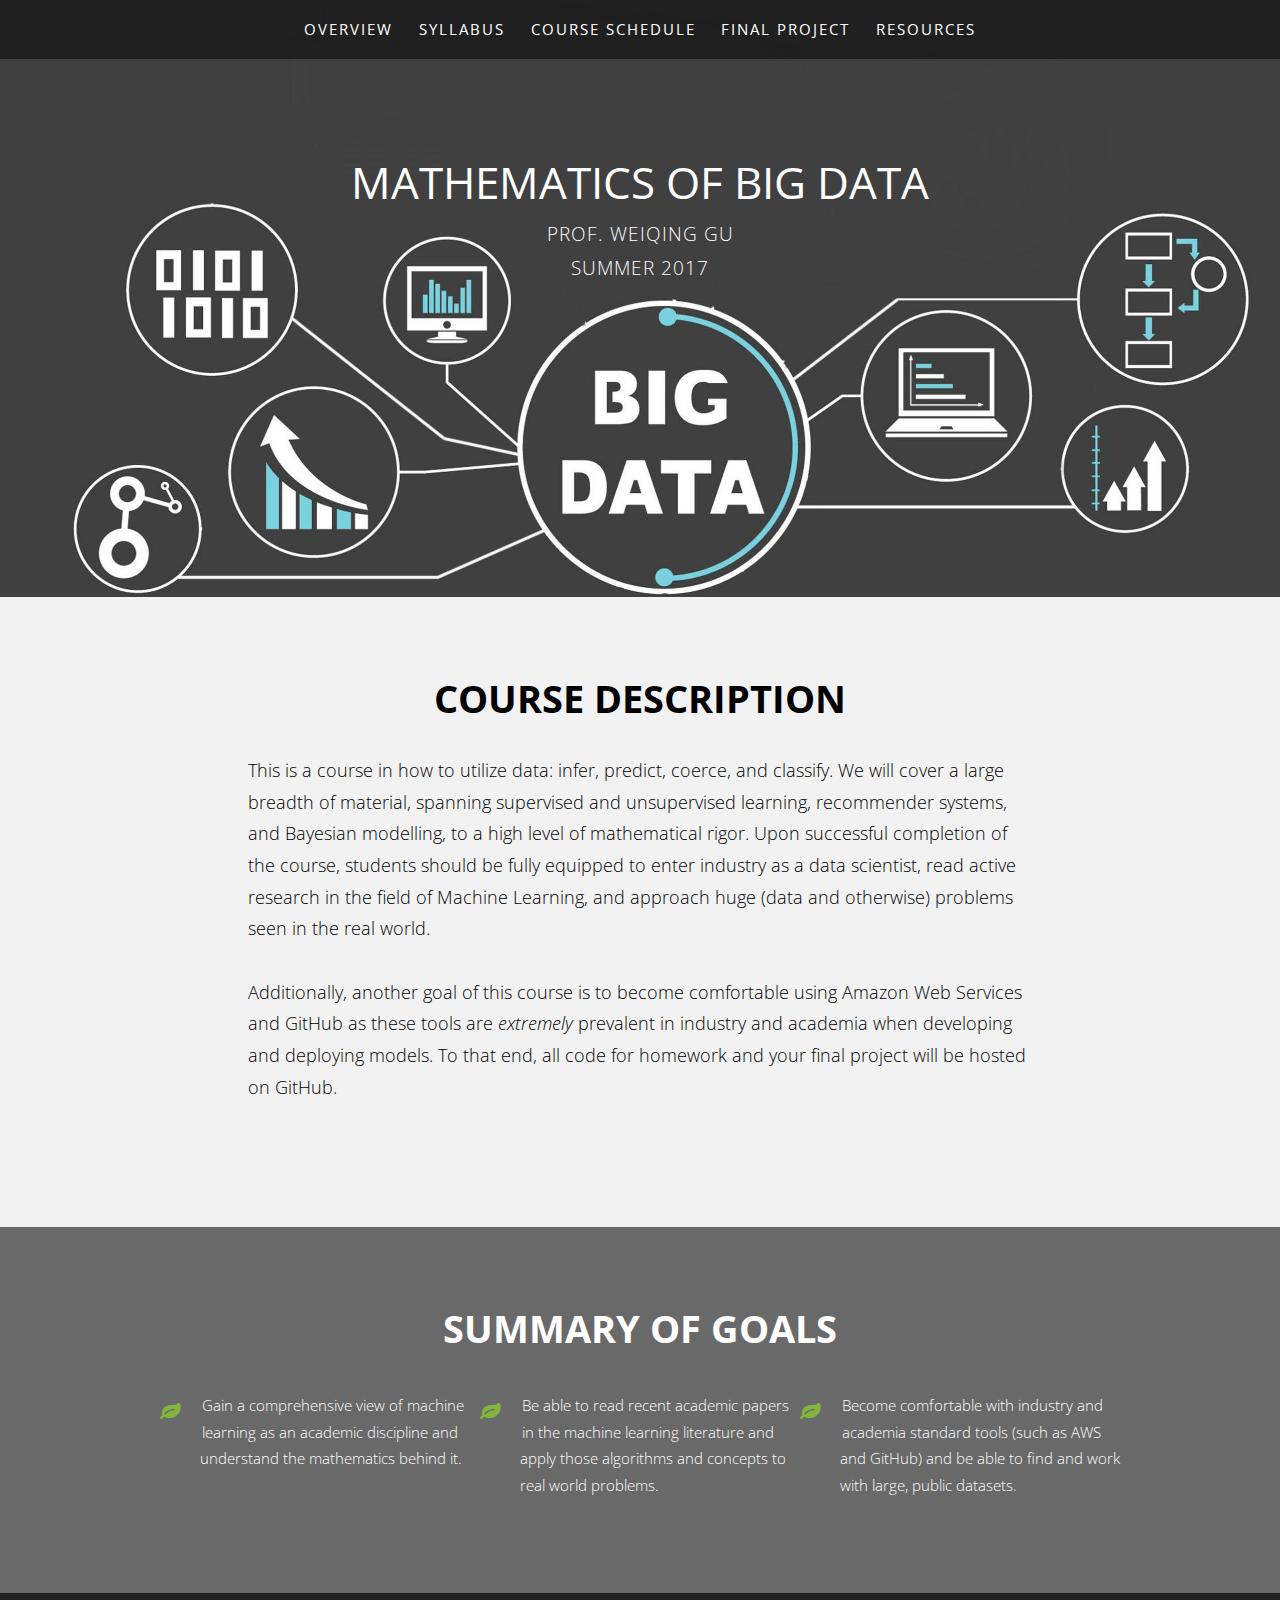
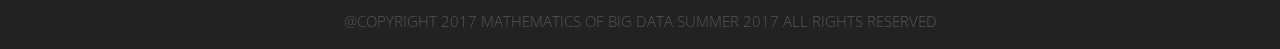
==== index.html @ e33514ff "first commit" ====
<!DOCTYPE HTML>
<!--
	Solarize by TEMPLATED
	templated.co @templatedco
	Released for free under the Creative Commons Attribution 3.0 license (templated.co/license)
-->

<html>
	<head>
		<title>MATH189 SU17</title>
		<meta http-equiv="content-type" content="text/html; charset=utf-8" />
		<meta name="description" content="" />
		<meta name="keywords" content="" />
		<!--[if lte IE 8]><script src="css/ie/html5shiv.js"></script><![endif]-->
		<script src="js/jquery.min.js"></script>
		<script src="js/jquery.dropotron.min.js"></script>
		<script src="js/skel.min.js"></script>
		<script src="js/skel-layers.min.js"></script>
		<script src="js/init.js"></script>
		<noscript>
			<link rel="stylesheet" href="css/skel.css" />
			<link rel="stylesheet" href="css/style.css" />
		</noscript>
		<!--[if lte IE 8]><link rel="stylesheet" href="css/ie/v8.css" /><![endif]-->
	</head>
	<body class="homepage">

		<!-- Header Wrapper -->
			<div class="wrapper style1">

			<!-- Header -->
				<div id="header">
					<div class="container">

						<!-- Logo -->
							<h1><a href="#" id="logo">Big Data</a></h1>

						<!-- Nav -->
							<nav id="nav">
								<ul>
									<li class="active"><a href="index.html">Overview</a></li>
									<li><a href="syllabus.html">Syllabus</a></li>
									<li><a href="schedule.html">Course Schedule</a></li>
									<li><a href="project.html">Final Project</a></li>
									<li><a href="resources.html">Resources</a></li>
								</ul>
							</nav>

					</div>
				</div>


			<!-- Banner -->
				<div id="banner">
					<section class="container">
						<h2>Mathematics of Big Data</h2>
						<p>Prof. Weiqing Gu<br> Summer 2017</p>
						<span> </span>
						<span> </span>
						<span> </span>
						<span> </span>
						<span> </span>
						<span> </span>
					</section>
				</div>

			</div>


			<!-- Course Overview -->
				<div class="wrapper style3">
					<section class="container">
						<header class="major">
							<h2>Course Description</h2>
						</header>
						<p>
							This is a course in how to utilize data: infer,
            	predict, coerce, and classify. We will cover a large
            	breadth of material, spanning supervised and unsupervised
            	learning, recommender systems, and
            	Bayesian modelling, to a high level of mathematical
            	rigor. Upon successful completion of the course, students
            	should be fully equipped to enter industry as a data
            	scientist, read active research in the field of Machine
            	Learning, and approach huge (data and otherwise) problems
            	seen in the real world.<br> <br>

            	Additionally, another goal of this course is to become
            	comfortable using Amazon Web Services and GitHub as
            	these tools are <i>extremely</i> prevalent in industry
            	and academia when developing and deploying models. To
            	that end, all code for homework and your final project
            	will be hosted on GitHub.</p>
					</section>
				</div>



		<!-- Section Three -->
			<div class="wrapper style4">
				<section class="container">

					<header class="major">
						<h2>Summary of Goals</h2>
					</header>

					<div class="row flush">

						<div class="4u">
							<ul class="special-icons">
								<li>
									<span class="fa fa-leaf"></span>
									<p>
										Gain a comprehensive view of machine learning
                		as an academic discipline and understand the
                		mathematics behind it.
									</p>
								</li>
							</ul>
						</div>

						<div class="4u">
							<ul class="special-icons">
								<li>
									<span class="fa fa-leaf"></span>
									<p>
										Be able to read recent academic papers in
                		the machine learning literature and apply
                		those algorithms and concepts to real
                		world problems.
									</p>
								</li>
							</ul>
						</div>

						<div class="4u">
							<ul class="special-icons">
								<li>
									<span class="fa fa-leaf"></span>
									<p>
										Become comfortable with industry and academia
                		standard tools (such as AWS and GitHub) and be
                		able to find and work with large, public datasets.
									</p>
								</li>
							</ul>
						</div>

					</div>
				</section>
			</div>


			<!-- Copyright -->
				<div id="copyright">
					@Copyright 2017 Mathematics of Big Data Summer 2017 All Rights Reserved
				</div>
		</div>

	</body>
</html>
---- css/skel.css ----
/* Resets (http://meyerweb.com/eric/tools/css/reset/ | v2.0 | 20110126 | License: none (public domain)) */

	html,body,div,span,applet,object,iframe,h1,h2,h3,h4,h5,h6,p,blockquote,pre,a,abbr,acronym,address,big,cite,code,del,dfn,em,img,ins,kbd,q,s,samp,small,strike,strong,sub,sup,tt,var,b,u,i,center,dl,dt,dd,ol,ul,li,fieldset,form,label,legend,table,caption,tbody,tfoot,thead,tr,th,td,article,aside,canvas,details,embed,figure,figcaption,footer,header,hgroup,menu,nav,output,ruby,section,summary,time,mark,audio,video{margin:0;padding:0;border:0;font-size:100%;font:inherit;vertical-align:baseline;}article,aside,details,figcaption,figure,footer,header,hgroup,menu,nav,section{display:block;}body{line-height:1;}ol,ul{list-style:none;}blockquote,q{quotes:none;}blockquote:before,blockquote:after,q:before,q:after{content:'';content:none;}table{border-collapse:collapse;border-spacing:0;}body{-webkit-text-size-adjust:none}

/* Box Model */

	*, *:before, *:after {
		-moz-box-sizing: border-box;
		-webkit-box-sizing: border-box;
		box-sizing: border-box;
	}

/* Container */

	body {
		/* min-width: (containers) */
		min-width: 1200px;
	}

	.container {
		margin-left: auto;
		margin-right: auto;
		
		/* width: (containers) */
		width: 1200px;
	}

	/* Modifiers */
	
		.container.small {
			/* width: (containers) * 0.75; */
			width: 900px;
		}

		.container.big {
			width: 100%;

			/* max-width: (containers) * 1.25; */
			max-width: 1500px;

			/* min-width: (containers); */
			min-width: 1200px;
		}

/* Grid */

	.\31 2u { width: 100% }
	.\31 1u { width: 91.6666666667% }
	.\31 0u { width: 83.3333333333% }
	.\39 u { width: 75% }
	.\38 u { width: 66.6666666667% }
	.\37 u { width: 58.3333333333% }
	.\36 u { width: 50% }
	.\35 u { width: 41.6666666667% }
	.\34 u { width: 33.3333333333% }
	.\33 u { width: 25% }
	.\32 u { width: 16.6666666667% }
	.\31 u { width: 8.3333333333% }
	.\-11u { margin-left: 91.6666666667% }
	.\-10u { margin-left: 83.3333333333% }
	.\-9u { margin-left: 75% }
	.\-8u { margin-left: 66.6666666667% }
	.\-7u { margin-left: 58.3333333333% }
	.\-6u { margin-left: 50% }
	.\-5u { margin-left: 41.6666666667% }
	.\-4u { margin-left: 33.3333333333% }
	.\-3u { margin-left: 25% }
	.\-2u { margin-left: 16.6666666667% }
	.\-1u { margin-left: 8.3333333333% }

	/* Rows */

		.row > * {
			float: left;
		}

		.row:after {
			content: '';
			display: block;
			clear: both;
			height: 0;
		}

		.row:first-child > * {
			padding-top: 0 !important;
		}

		/* Normal */

			.row > * {
				/* padding-left: (gutters) */
				padding-left: 40px;
			}

			.row + .row > * {
				/* padding: (gutters) 0 0 (gutters) */
				padding: 40px 0 0 40px;
			}

			.row {
				/* margin-left: -(gutters) */
				margin-left: -40px;
			}

		/* Flush */

			.row.flush > * {
				padding-left: 0;
			}

			.row + .row.flush > * {
				padding: 0;
			}

			.row.flush {
				margin-left: 0;
			}

		/* Quarter */

			.row.quarter > * {
				/* padding-left: (gutters * 0.25) */
				padding-left: 10px;
			}

			.row + .row.quarter > * {
				/* padding: (gutters * 0.25) 0 0 (gutters * 0.25) */
				padding: 10px 0 0 10px;
			}

			.row.quarter {
				/* margin-left: -(gutters * 0.25) */
				margin-left: -10px;
			}

		/* Half */

			.row.half > * {
				/* padding-left: (gutters * 0.5) */
				padding-left: 20px;
			}

			.row + .row.half > * {
				/* padding: (gutters * 0.5) 0 0 (gutters * 0.5) */
				padding: 20px 0 0 20px;
			}

			.row.half {
				/* margin-left: -(gutters * 0.5) */
				margin-left: -20px;
			}

		/* One and (a) Half */

			.row.oneandhalf > * {
				/* padding-left: (gutters * 1.5) */
				padding-left: 60px;
			}

			.row + .row.oneandhalf > * {
				/* padding: (gutters * 1.5) 0 0 (gutters * 1.5) */
				padding: 60px 0 0 60px;
			}

			.row.oneandhalf {
				/* margin-left: -(gutters * 1.5) */
				margin-left: -60px;
			}

		/* Double */

			.row.double > * {
				/* padding-left: (gutters * 2) */
				padding-left: 80px;
			}

			.row + .row.double > * {
				/* padding: (gutters * 2) 0 0 (gutters * 2) */
				padding: 80px 0 0 80px;
			}

			.row.double {
				/* margin-left: -(gutters * 2) */
				margin-left: -80px;
			}
---- css/style.css ----
@import url("font-awesome.min.css");
@import url("http://fonts.googleapis.com/css?family=Open+Sans:300,400,600,700,800");

/*
	Solarize by TEMPLATED
	templated.co @templatedco
	Released for free under the Creative Commons Attribution 3.0 license (templated.co/license)
*/

/* Basic */

	body {
		background: #222222;
	}

		body.loading * {
			-moz-transition: none !important;
			-webkit-transition: none !important;
			-o-transition: none !important;
			-ms-transition: none !important;
			transition: none !important;
			-moz-animation: none !important;
			-webkit-animation: none !important;
			-o-animation: none !important;
			-ms-animation: none !important;
			animation: none !important;
		}

	body, input, select, textarea {
		color: #555555;
		font-family: 'Open Sans', sans-serif;
		font-size: 12pt;
		font-weight: 300;
		line-height: 1.65em;
	}

	a {
		color: #82b440;
		text-decoration: underline;
	}

	strong, b {
		font-weight: 700;
	}

	em, i {
		font-style: italic;
	}

	p, ul, ol, dl, table, blockquote {
		margin: 0 0 2em 0;
	}

	p {
		line-height: 1.8em;
	}

		p.medium {
			font-size: 1.4em;
		}

	h1, h2, h3, h4, h5, h6 {
		color: inherit;
		font-weight: 700;
	}

		h1 a, h2 a, h3 a, h4 a, h5 a, h6 a {
			color: inherit;
			text-decoration: none;
		}

	h2 {
		font-size: 1.5em;
	}

	h3 {
		font-size: 1.25em;
	}

	sub {
		font-size: 0.8em;
		position: relative;
		top: 0.5em;
	}

	sup {
		font-size: 0.8em;
		position: relative;
		top: -0.5em;
	}

	hr {
		border-top: solid 1px #82b440;
		border: 0;
		margin-bottom: 1.5em;
	}

	blockquote {
		border-left: solid 0.5em #82b440;
		font-style: italic;
		padding: 1em 0 1em 2em;
	}

	section.special, article.special {
		text-align: center;
	}

	header.major {
		padding-bottom: 3em;
		text-align: center;
		text-transform: uppercase;
	}

		header.major h2 {
			font-size: 2.6em;
			font-weight: 700;
		}

		header.major .byline {
			display: block;
			padding-top: 1em;
			letter-spacing: 1px;
			font-size: 1.4em;
		}

	footer > :last-child {
		margin-bottom: 0;
	}

	footer.major {
		padding-top: 3em;
	}

/* Form */

	input[type="text"],
	input[type="password"],
	input[type="email"],
	textarea {
		-moz-appearance: none;
		-webkit-appearance: none;
		-o-appearance: none;
		-ms-appearance: none;
		appearance: none;
		background: none;
		border: solid 1px #82b440;
		color: inherit;
		display: block;
		outline: 0;
		padding: 0.75em;
		text-decoration: none;
		width: 100%;
	}

		input[type="text"]:focus,
		input[type="password"]:focus,
		input[type="email"]:focus,
		textarea:focus {
			border-color: #82b440;
		}

	input[type="text"],
	input[type="password"],
	input[type="email"] {
		line-height: 1em;
	}

	::-webkit-input-placeholder {
		color: inherit;
		opacity: 0.5;
		position: relative;
		top: 3px;
	}

	:-moz-placeholder {
		color: inherit;
		opacity: 0.5;
	}

	::-moz-placeholder {
		color: inherit;
		opacity: 0.5;
	}

	:-ms-input-placeholder {
		color: inherit;
		opacity: 0.5;
	}

	.formerize-placeholder {
		color: rgba(85, 85, 85, 0.5) !important;
	}

/* Image */

	.image {
		border: 0;
		position: relative;
	}

		.image.fit {
			display: block;
		}

			.image.fit img {
				display: block;
				width: 100%;
			}

		.image.feature {
			display: block;
			margin: 0 0 2em 0;
		}

			.image.feature img {
				display: block;
				width: 100%;
			}

/* Icon */

	.icon {
		position: relative;
	}

		.icon:before {
			content: "";
			-moz-osx-font-smoothing: grayscale;
			-webkit-font-smoothing: antialiased;
			font-family: FontAwesome;
			font-style: normal;
			font-weight: normal;
			text-transform: none !important;
		}

		.icon > .label {
			display: none;
		}

/* Lists */

	ol.default {
		list-style: decimal;
		padding-left: 1.25em;
	}

		ol.default li {
			padding-left: 0.25em;
		}

	ul.default {
		margin: 0;
		padding: 0;
		list-style: none;
	}

		ul.default li {
			padding: 0.40em 0em;
		}

	ul.icons {
		cursor: default;
		padding-bottom: 2em;
	}

		ul.icons li {
			display: inline-block;
			line-height: 1em;
			padding: 0.5em 1em;
		}

			ul.icons li:first-child {
				padding-left: 0;
			}

			ul.icons li span {
				display: none;
			}

			ul.icons li a {
				text-decoration: none;
				font-size: 2em;
				color: inherit;
				opacity: 0.2;
				-moz-transition: all 0.35s ease-in-out;
				-webkit-transition: all 0.35s ease-in-out;
				-o-transition: all 0.35s ease-in-out;
				-ms-transition: all 0.35s ease-in-out;
				transition: all 0.35s ease-in-out;
			}

			ul.icons li a:hover {
				color: inherit;
				opacity: 1;
			}

	ul.actions {
		cursor: default;
	}

		ul.actions:last-child {
			margin-bottom: 0;
		}

		ul.actions li {
			display: inline-block;
			padding: 0 0 0 1.5em;
		}

			ul.actions li:first-child {
				padding: 0;
			}

		ul.actions.vertical li {
			display: block;
			padding: 1.5em 0 0 0;
		}

			ul.actions.vertical li:first-child {
				padding: 0;
			}

	ul.special-icons {
		margin: 0em;
		padding: 0em;
	}

		ul.special-icons > li {
			position: relative;
			padding: 0.50em 0em 0.50em 0em;
		}

		ul.special-icons > li:before {
			position: absolute;
			left: 0;
			top: 2em;
			display: block;
			background: none;
			font-size: 2em;
			border-radius: 5px;
		}

		ul.special-icons > li:first-child {
			border-top: none;
		}

		ul.special-icons h3 {
			margin-bottom: 0.80em;
			line-height: 2em;
			text-transform: uppercase;
			font-weight: 700;
			font-size: 1.2em;
		}

		ul.special-icons span {
			line-height: 190%;
		}

		ul.special-icons .fa {
			float: left;
			display: inline-block;
			padding-right: 1em;
			font-size: 1.4em;
			color: #82b440;
		}

		ul.special-icons p {
			padding-left: 2.7em;
		}

/* Tables */

	table {
		width: 100%;
	}

		table.default {
			width: 100%;
		}

			table.default tbody tr {
				border-bottom: solid 1px #82b440;
			}

			table.default td {
				padding: 0.5em 1em 0.5em 1em;
			}

			table.default th {
				font-weight: 700;
				padding: 0.5em 1em 0.5em 1em;
				text-align: left;
			}

			table.default thead {
				background: #555555;
				color: #fff;
			}

/* Button */

	input[type="submit"],
	input[type="reset"],
	input[type="button"],
	.button {
		-moz-appearance: none;
		-webkit-appearance: none;
		-o-appearance: none;
		-ms-appearance: none;
		appearance: none;
		background: none;
		border-radius: none;
		border: 2px solid;
		border-color: #82b440;
		color: #82b440;
		cursor: pointer;
		display: inline-block;
		padding: 0.90em 1.2em;
		letter-spacing: 1px;
		text-align: center;
		text-decoration: none;
		text-transform: uppercase;
		font-size: 1.4em;
		-moz-transition: all 0.35s ease-in-out;
		-webkit-transition: all 0.35s ease-in-out;
		-o-transition: all 0.35s ease-in-out;
		-ms-transition: all 0.35s ease-in-out;
		transition: all 0.35s ease-in-out;
	}

		input[type="submit"]:hover,
		input[type="reset"]:hover,
		input[type="button"]:hover,
		.button:hover {
			background: #82b440;
			color: white;
		}

		input[type="submit"].alt,
		input[type="reset"].alt,
		input[type="button"].alt,
		.button.alt {
			border-color: inherit;
			color: inherit;
		}

			input[type="submit"].alt:hover,
			input[type="reset"].alt:hover,
			input[type="button"].alt:hover,
			.button.alt:hover {
				background: white;
				color: #82b440;
			}

		input[type="submit"].fit,
		input[type="reset"].fit,
		input[type="button"].fit,
		.button.fit {
			width: 100%;
		}

		input[type="submit"].small,
		input[type="reset"].small,
		input[type="button"].small,
		.button.small {
			font-size: 0.8em;
		}

/* Wrapper */

	.wrapper {
		padding: 6em 0em 4em 0em;
	}

		.wrapper.style1 {
			padding: 0em;
			background: #222222 url(../images/bigdata.jpg) no-repeat;
			background-size: cover;
		}

		.wrapper.style2 {
			background: #f2f2f2;
		}

			.wrapper.style2 .major {
				text-align: left !important;
			}

				.wrapper.style2 .major h2 {
					display: block;
					margin-bottom: 0.70em;
					letter-spacing: 1px;
					line-height: 1.4em;
					text-transform: uppercase;
					font-size: 1.8em;
					font-weight: 400;
				}

				.wrapper.style2 .major .byline {
					letter-spacing: normal;
					line-height: 1.6em;
					text-transform: capitalize;
					font-size: 1.4em;
				}

			.wrapper.style2 h3 {
				display: block;
				margin-bottom: 1em;
				letter-spacing: 1px;
				line-height: 1.4em;
				text-transform: uppercase;
				font-size: 1.6em;
				font-weight: 400;
			}

		.wrapper.style3 {
			padding-bottom: 6em;
			background: #f2f2f2;
			color: black;
		}

			.wrapper.style3 .container {
				padding-left: 6em;
				padding-right: 6em;
			}

			.wrapper.style3 p {
				font-size: 1.2em;
			}

		.wrapper.style4 {
			background: #696969;
			color: white;
		}

		.wrapper.style5 {
			background: #82b440;
			text-align: center;
			color: white;
		}

			.wrapper.style5 .image {
				display: block;
				width: 60%;
				margin: 0em auto 2em auto;
			}

				.wrapper.style5 .image img {
					border-radius: 50%;
					border: 10px solid;
					border-color: white;
				}

		.wrapper.style6 {
			background: white;
		}

			.wrapper.style6 p {
				font-size: 1.05em;
			}

			.wrapper.style6 ul {
				margin-left: 3em;
				margin-right: 6em;
			}

			.wrapper.style6  td, th{
			    border: 1px solid black;
			    text-align: left;
			    padding: 8px
			}

			.wrapper.style6  tr:nth-child(even) {
			    background-color: #696969;
					color: white;
			}

			.wrapper.style6  thead {
					background-color: #696969;
					color: white;
			}


		.wrapper.style7 {
			background: white;
		}

			.wrapper.style7 p {
				font-size: 1.05em;
			}

			.wrapper.style7 ul {
				margin-left: 3em;
				margin-right: 6em;
			}

			.wrapper.style7  td, th{
			    border: 1px solid black;
			    text-align: left;
			    padding: 8px
			}

			.wrapper.style7  thead {
					background-color: #696969;
					color: white;
			}


/* Header */

	#header {
		color: white;
		height: 4em;
		background: rgba(0, 0, 0, 0.5);
	}

		#header .container {
			position: relative;
		}

	.homepage #logo {
		display: none;
	}

	.homepage #nav {
		position: static;
		right: none;
		text-align: center;
	}

	#logo {
		line-height: 2em;
		letter-spacing: 2px;
		text-transform: uppercase;
		font-size: 2em;
		font-weight: 400;
	}

		#logo h1 {
			display: inline-block;
			margin: 0;
			padding: 0;
		}

		#logo a {
			color: inherit;
		}

	#nav {
		position: absolute;
		top: 0;
		right: 0;
	}

		#nav > ul {
			margin: 0;
		}

			#nav > ul > li {
				border-radius: 4px;
				display: inline-block;
				margin-left: 0.5em;
				padding: 0 0.5em;
			}

				#nav > ul > li a {
					color: inherit;
					line-height: 4em;
					letter-spacing: 2px;
					text-decoration: none;
					text-transform: uppercase;
					font-weight: 400;
					font-size: 1em;
				}

				#nav > ul > li:first-child {
					margin-left: 0;
				}

				#nav > ul > li.active a {
					color: white;
				}

				#nav > ul > li > ul {
					display: none;
				}

/* Dropotron */

	.dropotron {
		top: 2em;
		background: rgba(32, 32, 32, 0.75);
		border-radius: 4px;
		color: inherit;
		min-width: 12em;
		padding: 1em 0;
		color: white;
	}

		.dropotron > li {
			line-height: 2em;
			padding: 0 1em;
		}

			.dropotron > li > a {
				color: inherit;
				letter-spacing: 2px;
				text-decoration: none;
				text-transform: uppercase;
			}

			.dropotron > li.active > a, .dropotron > li:hover > a {
				color: inherit;
			}

		.dropotron.level-0 {
			border-radius: 0 0 4px 4px;
			font-size: 1em;
			margin-left: -0.5em;
		}

/* Banner */

	#banner {
		padding: 6em 0em 3em 0em;
		text-align: center;
		text-transform: uppercase;
		color: white;
	}

		#banner .container {
			padding: 0em 8em;
		}

		#banner h2 {
			display: inline-block;
			padding: 0.50em 0.30em;
			font-size: 3em;
			font-weight: 400;
		}


		#banner span, #banner p {
			display: block;
			letter-spacing: 1px;
			text-transform: uppercase;
			font-size: 1.3em;
			font-weight: 300;
		}

		#banner span {
			padding: 1em 0em;
		}

/* Main */

	#main {
		padding: 4em 0;
	}

		#main #content .major, #main #sidebar .major {
			text-align: left;
		}

		#main #sidebar section {
			margin-top: 4em;
		}

			#main #sidebar section:first-child {
				margin-top: 0;
			}

		#main #sidebar .major {
			padding-bottom: 2em;
		}

			#main #sidebar .major h2 {
				font-size: 1.8em;
			}

/* Footer */

	#footer {
		padding: 6em 0 2em 0;
		text-align: center;
		color: white;
	}

		#footer hr {
			border-bottom: 1px solid;
			border-color: inherit;
			opacity: .05;
		}

		#footer .major h2 {
			color: inherit;
		}

		#footer .major .byline {
			color: inherit;
			opacity: .4;
		}

		#footer .copyright {
			margin-top: 3em;
			text-align: center;
		}

/* Copyright */

	#copyright {
		position: relative;
		text-transform: uppercase;
		text-align: center;
		padding: 1em 0em 1em 0em;
		color: inherit;
		opacity: 1.0;
	}

		#copyright a {
			text-decoration: none;
			color: inherit;
		}

/* Extra */

	#extra1 h2 {
		display: block;
		margin-bottom: 1em;
		letter-spacing: 1px;
		line-height: 1.4em;
		text-transform: uppercase;
		font-size: 1.8em;
		font-weight: 400;
	}

	#extra1 h3 {
		display: block;
		margin-bottom: 1em;
		letter-spacing: 1px;
		line-height: 1.4em;
		text-transform: uppercase;
		font-size: 1.6em;
		font-weight: 400;
	}

/* Team */

	#team h3 {
		margin-bottom: 0.50em;
		letter-spacing: 2px;
		text-transform: uppercase;
		font-weight: 700;
	}
---- css/ie/v8.css ----
/*
	Solarize by TEMPLATED
	templated.co @templatedco
	Released for free under the Creative Commons Attribution 3.0 license (templated.co/license)
*/

/* Header */

	#header {
		background: #4c4c4c;
	}

/* Wrapper */

	.wrapper.style5 .image img {
		position: relative;
		-ms-behavior: url("css/ie/PIE.htc");
	}

/* Dropotron */

	.dropotron {
		background: #4c4c4c;
	}

/* Copyright */

	#copyright .container {
		border-color: #303030;
	}
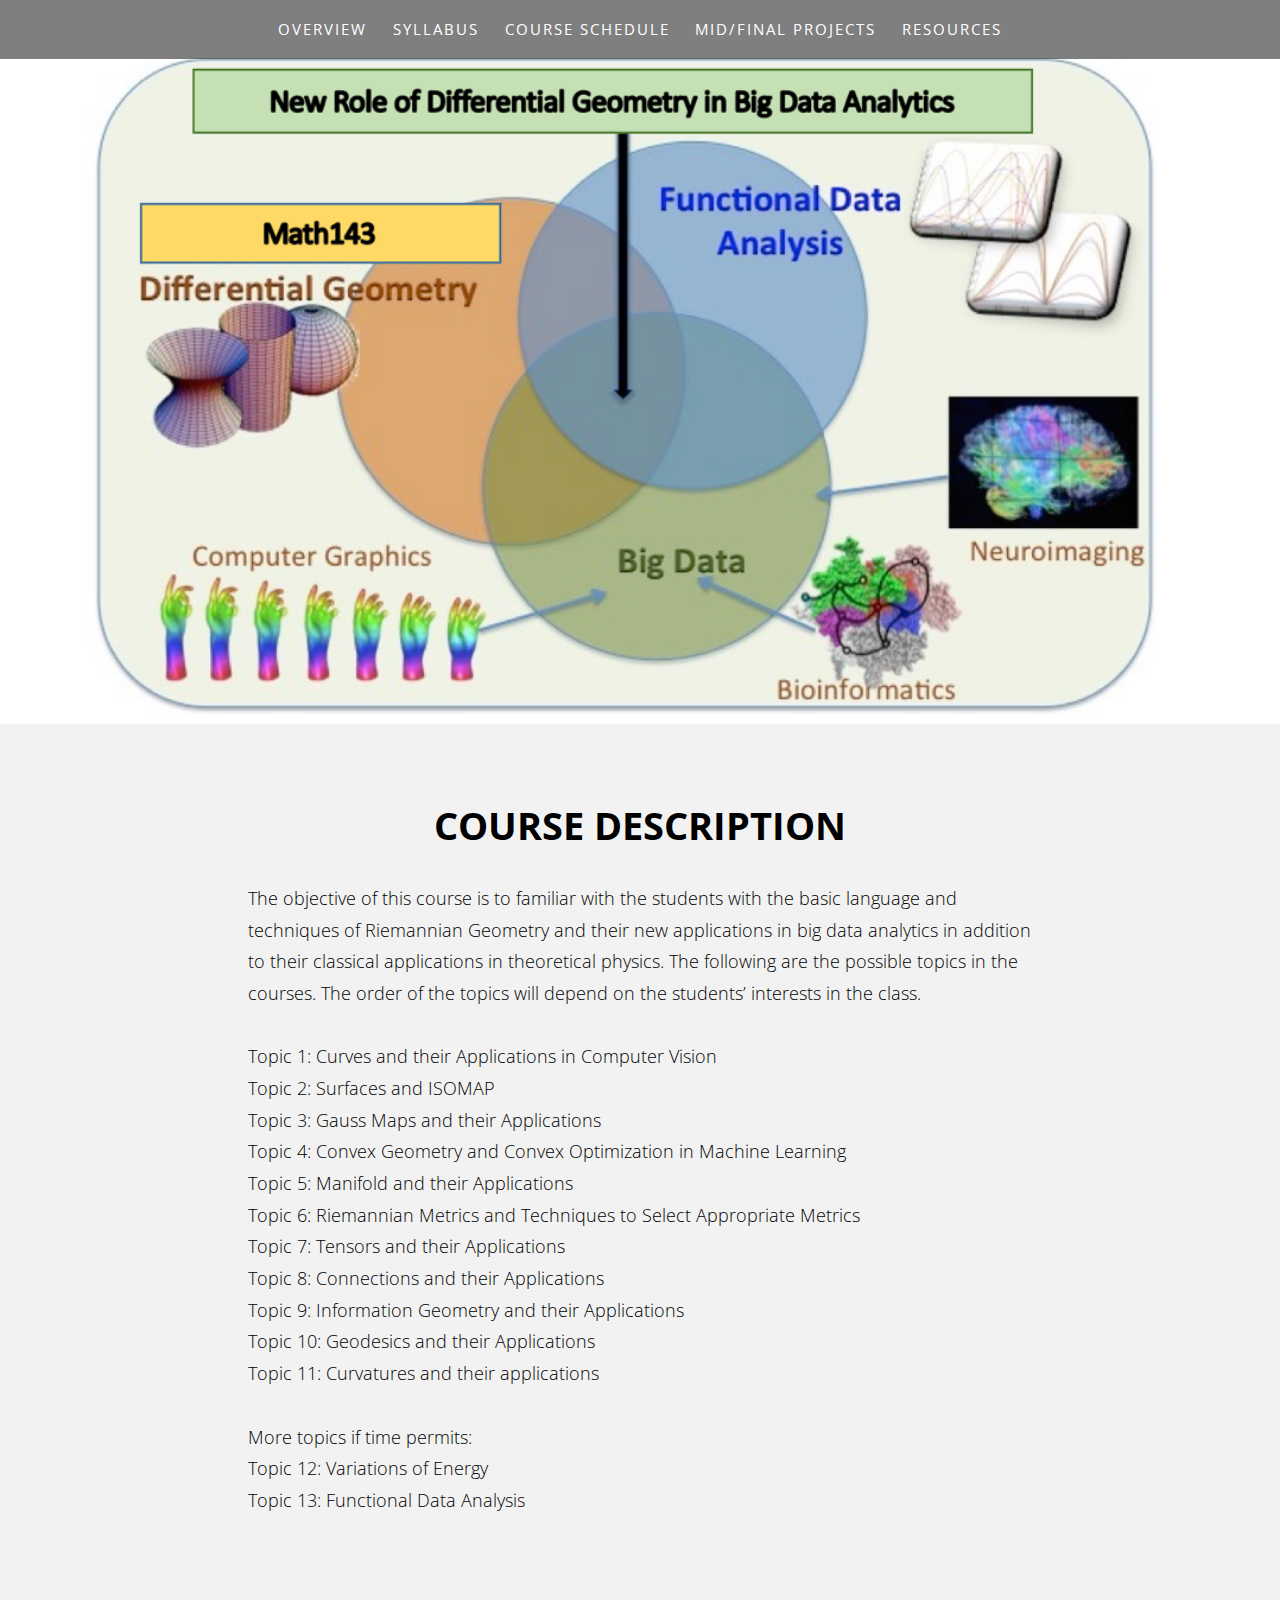
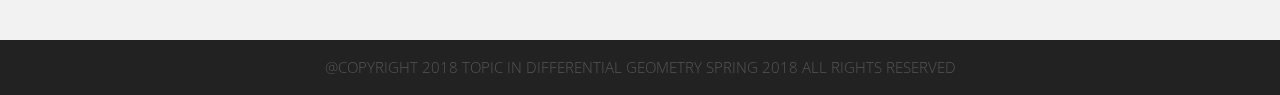
==== commit 8886d4d8: "initial changes" ====
--- a/index.html
+++ b/index.html
@@ -7,7 +7,7 @@
 
 <html>
 	<head>
-		<title>MATH189 SU17</title>
+		<title>MATH143 SP18</title>
 		<meta http-equiv="content-type" content="text/html; charset=utf-8" />
 		<meta name="description" content="" />
 		<meta name="keywords" content="" />
@@ -41,7 +41,7 @@
 									<li class="active"><a href="index.html">Overview</a></li>
 									<li><a href="syllabus.html">Syllabus</a></li>
 									<li><a href="schedule.html">Course Schedule</a></li>
-									<li><a href="project.html">Final Project</a></li>
+									<li><a href="project.html">Mid/Final Projects</a></li>
 									<li><a href="resources.html">Resources</a></li>
 								</ul>
 							</nav>
@@ -53,8 +53,14 @@
 			<!-- Banner -->
 				<div id="banner">
 					<section class="container">
-						<h2>Mathematics of Big Data</h2>
-						<p>Prof. Weiqing Gu<br> Summer 2017</p>
+						<span> </span>
+						<span> </span>
+						<span> </span>
+						<span> </span>
+						<span> </span>
+						<span> </span>
+						<span> </span>
+						<span> </span>
 						<span> </span>
 						<span> </span>
 						<span> </span>
@@ -74,87 +80,38 @@
 							<h2>Course Description</h2>
 						</header>
 						<p>
-							This is a course in how to utilize data: infer,
-            	predict, coerce, and classify. We will cover a large
-            	breadth of material, spanning supervised and unsupervised
-            	learning, recommender systems, and
-            	Bayesian modelling, to a high level of mathematical
-            	rigor. Upon successful completion of the course, students
-            	should be fully equipped to enter industry as a data
-            	scientist, read active research in the field of Machine
-            	Learning, and approach huge (data and otherwise) problems
-            	seen in the real world.<br> <br>
+							The objective of this course is to familiar with the students
+							with the basic language and techniques of Riemannian Geometry
+							and their new applications in big data analytics in addition
+							to their classical applications in theoretical physics.
+							The following are the possible topics in the courses. The order
+							of the topics will depend on the students’ interests in the class.
+							<br><br>
+							Topic 1: Curves and their Applications in Computer Vision <br>
+							Topic 2: Surfaces and ISOMAP<br>
+							Topic 3: Gauss Maps and their Applications<br>
+							Topic 4: Convex Geometry and Convex Optimization in Machine Learning<br>
+							Topic 5: Manifold and their Applications <br>
+							Topic 6: Riemannian Metrics and Techniques to Select Appropriate Metrics <br>
+							Topic 7: Tensors and their Applications <br>
+							Topic 8: Connections and their Applications <br>
+							Topic 9: Information Geometry and their Applications<br>
+							Topic 10: Geodesics and their Applications<br>
+							Topic 11: Curvatures and their applications<br><br>
 
-            	Additionally, another goal of this course is to become
-            	comfortable using Amazon Web Services and GitHub as
-            	these tools are <i>extremely</i> prevalent in industry
-            	and academia when developing and deploying models. To
-            	that end, all code for homework and your final project
-            	will be hosted on GitHub.</p>
+							More topics if time permits:<br>
+							Topic 12: Variations of Energy <br>
+							Topic 13: Functional Data Analysis
+						  </p>
 					</section>
 				</div>
 
 
 
-		<!-- Section Three -->
-			<div class="wrapper style4">
-				<section class="container">
-
-					<header class="major">
-						<h2>Summary of Goals</h2>
-					</header>
-
-					<div class="row flush">
-
-						<div class="4u">
-							<ul class="special-icons">
-								<li>
-									<span class="fa fa-leaf"></span>
-									<p>
-										Gain a comprehensive view of machine learning
-                		as an academic discipline and understand the
-                		mathematics behind it.
-									</p>
-								</li>
-							</ul>
-						</div>
-
-						<div class="4u">
-							<ul class="special-icons">
-								<li>
-									<span class="fa fa-leaf"></span>
-									<p>
-										Be able to read recent academic papers in
-                		the machine learning literature and apply
-                		those algorithms and concepts to real
-                		world problems.
-									</p>
-								</li>
-							</ul>
-						</div>
-
-						<div class="4u">
-							<ul class="special-icons">
-								<li>
-									<span class="fa fa-leaf"></span>
-									<p>
-										Become comfortable with industry and academia
-                		standard tools (such as AWS and GitHub) and be
-                		able to find and work with large, public datasets.
-									</p>
-								</li>
-							</ul>
-						</div>
-
-					</div>
-				</section>
-			</div>
-
-
 			<!-- Copyright -->
 				<div id="copyright">
-					@Copyright 2017 Mathematics of Big Data Summer 2017 All Rights Reserved
-				</div>
+					@Copyright 2018 Topic in Differential Geometry Spring 2018 All Rights Reserved
+					</div>
 		</div>
 
 	</body>
--- a/css/style.css
+++ b/css/style.css
@@ -474,7 +474,7 @@
 
 		.wrapper.style1 {
 			padding: 0em;
-			background: #222222 url(../images/bigdata.jpg) no-repeat;
+			background: #222222 url(../images/diff.jpg) no-repeat;
 			background-size: cover;
 		}
 
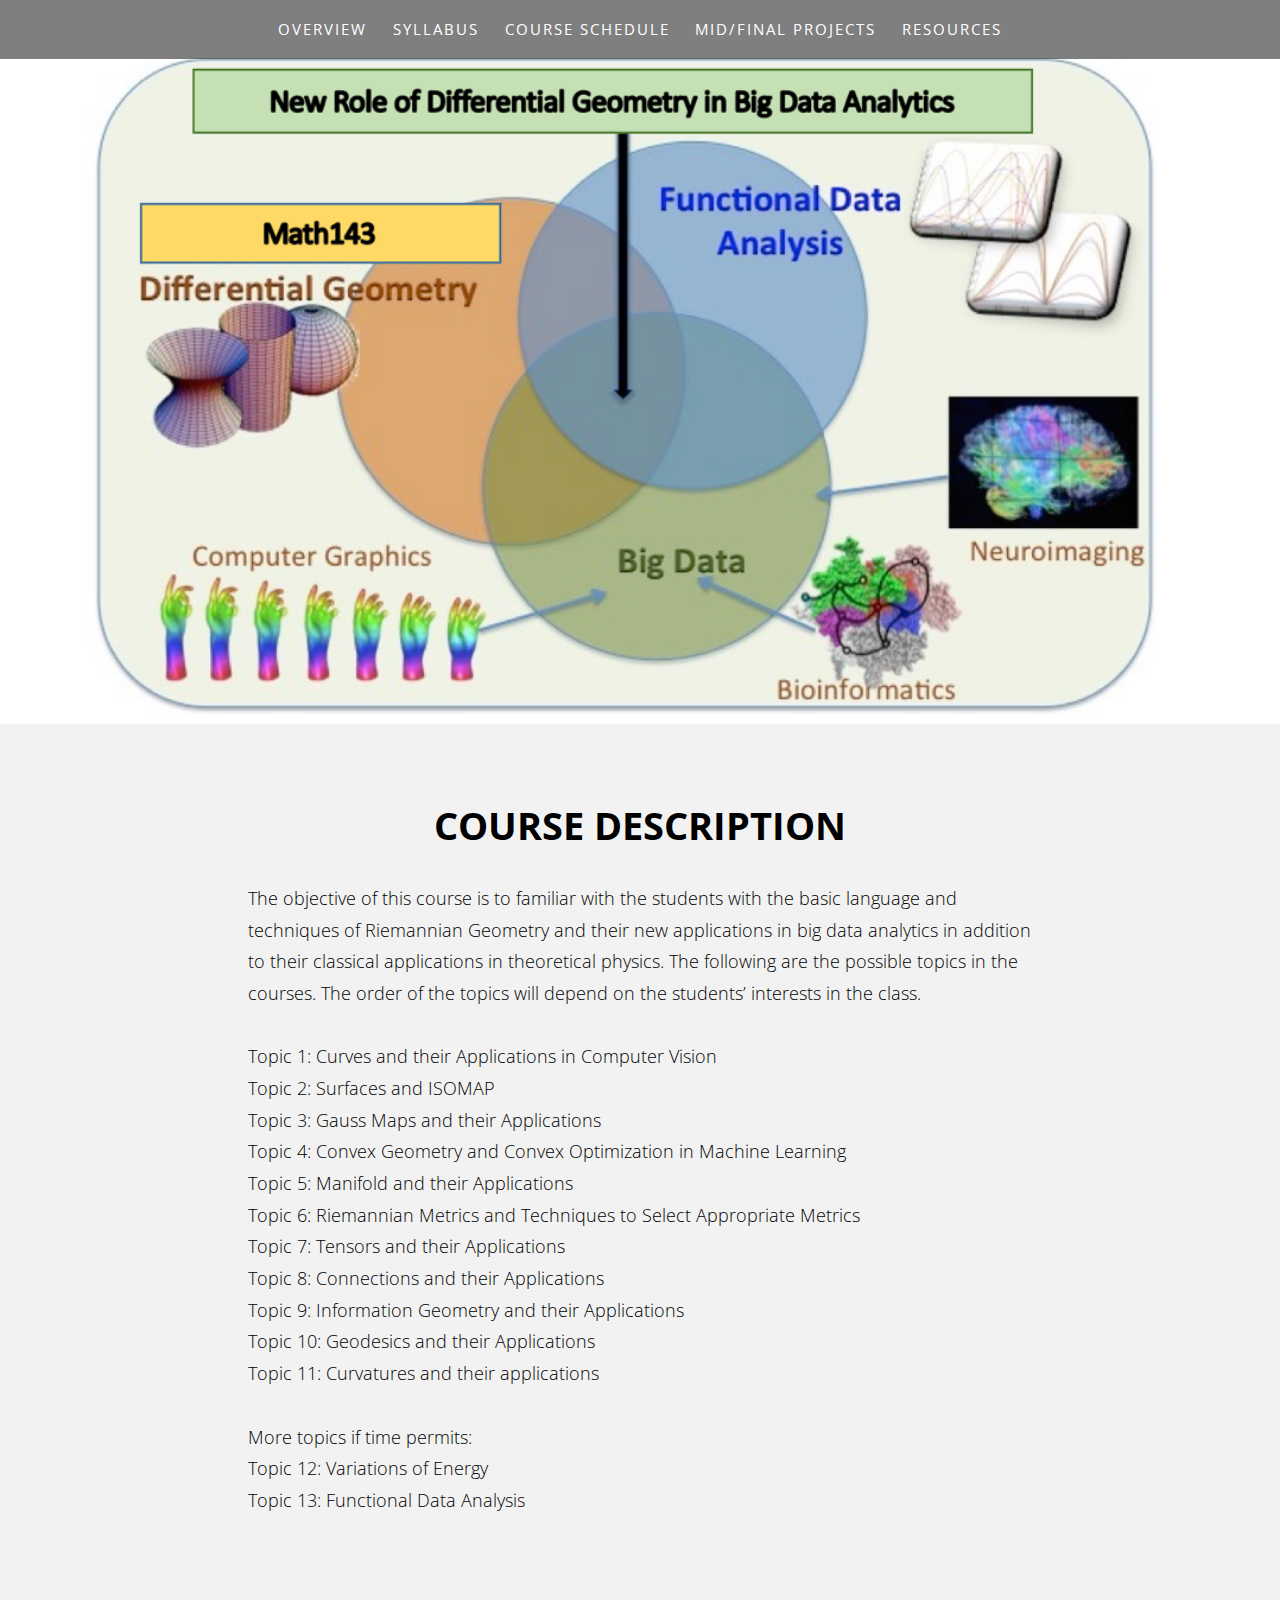
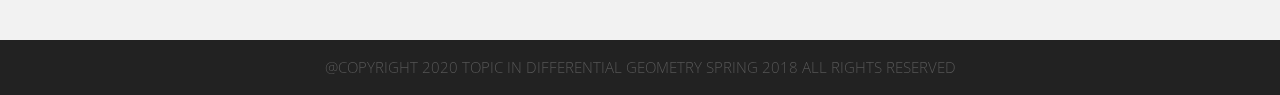
==== commit 3db4fdff: "Update copyright year" ====
--- a/index.html
+++ b/index.html
@@ -110,7 +110,7 @@
 
 			<!-- Copyright -->
 				<div id="copyright">
-					@Copyright 2018 Topic in Differential Geometry Spring 2018 All Rights Reserved
+					@Copyright 2020 Topic in Differential Geometry Spring 2018 All Rights Reserved
 					</div>
 		</div>
 
